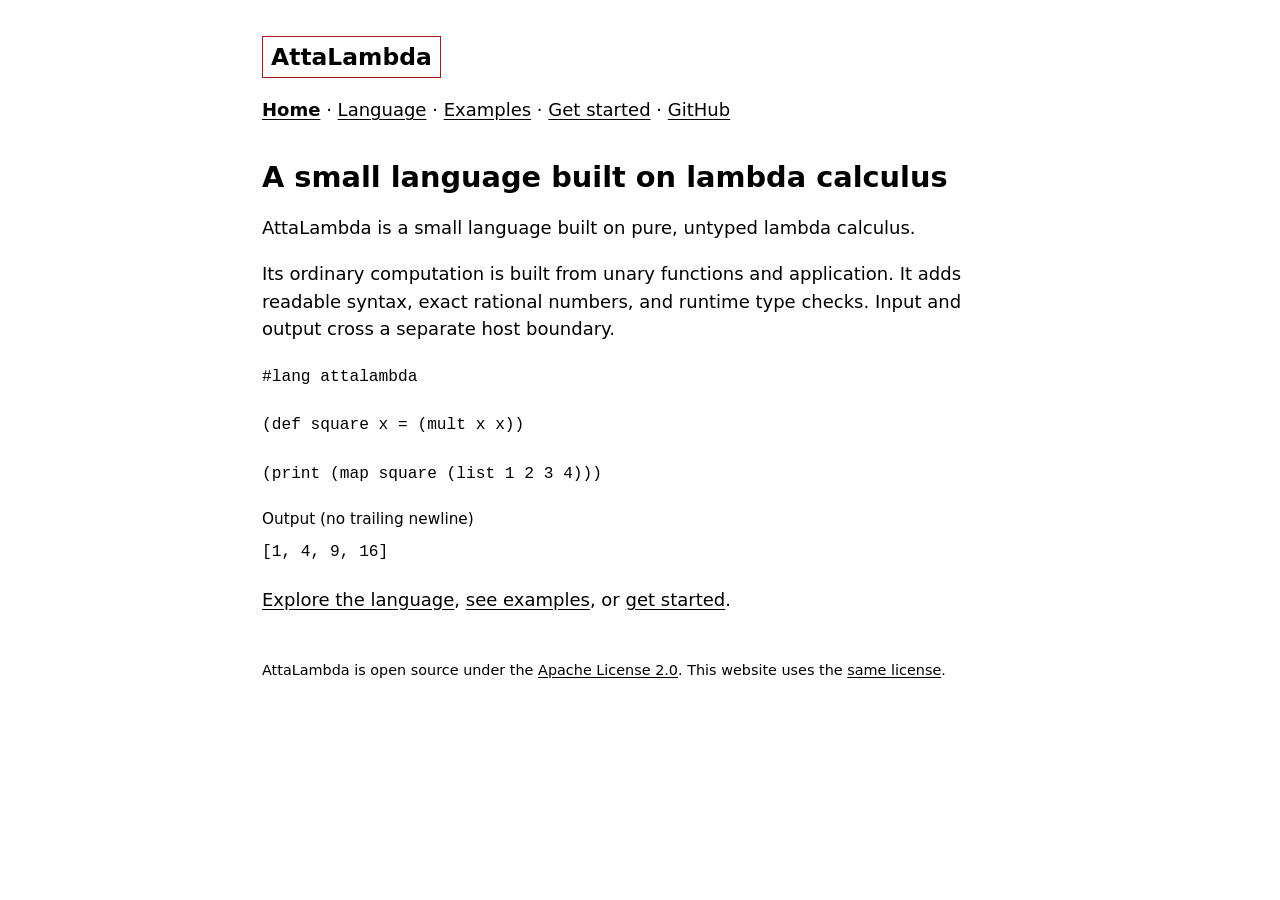
==== index.html @ 46263fec "Build the minimal AttaLambda website Add four handwritten HTML pages and one shared stylesheet, with" ====
<!doctype html>
<html lang="en">
<head>
  <meta charset="utf-8">
  <meta name="viewport" content="width=device-width, initial-scale=1">
  <meta name="description" content="AttaLambda is a small language built on pure, untyped lambda calculus, with readable syntax, exact rational numbers, and runtime type checks.">
  <title>AttaLambda — A small language built on lambda calculus</title>
  <link rel="stylesheet" href="style.css">
</head>
<body>
  <header>
    <a class="wordmark" href="index.html">AttaLambda</a>
    <nav aria-label="Main navigation">
      <a href="index.html" aria-current="page">Home</a> <span aria-hidden="true">·</span>
      <a href="language.html">Language</a> <span aria-hidden="true">·</span>
      <a href="examples.html">Examples</a> <span aria-hidden="true">·</span>
      <a href="get-started.html">Get started</a> <span aria-hidden="true">·</span>
      <a href="https://github.com/kserrec/attalambda">GitHub</a>
    </nav>
  </header>
  <main>
    <h1>A small language built on lambda calculus</h1>
    <p>AttaLambda is a small language built on pure, untyped lambda calculus.</p>
    <p>Its ordinary computation is built from unary functions and application.
      It adds readable syntax, exact rational numbers, and runtime type checks.
      Input and output cross a separate host boundary.</p>

    <pre tabindex="0" aria-label="A complete AttaLambda program"><code>#lang attalambda

(def square x = (mult x x))

(print (map square (list 1 2 3 4)))</code></pre>
    <p class="output-label">Output (no trailing newline)</p>
    <pre tabindex="0" aria-label="Program output"><code>[1, 4, 9, 16]</code></pre>

    <p><a href="language.html">Explore the language</a>,
      <a href="examples.html">see examples</a>, or
      <a href="get-started.html">get started</a>.</p>
  </main>
  <footer>
    <p>AttaLambda is open source under the
      <a href="https://github.com/kserrec/attalambda/blob/v0.7.0/LICENSE">Apache License 2.0</a>.
      This website uses the <a href="LICENSE">same license</a>.</p>
  </footer>
</body>
</html>
---- style.css ----
:root {
  font-family: system-ui, -apple-system, BlinkMacSystemFont, "Segoe UI", sans-serif;
  font-size: 18px;
  line-height: 1.55;
  color: #000;
  background: #fff;
  color-scheme: light;
}

* {
  box-sizing: border-box;
}

body {
  max-width: 44rem;
  margin: 0 auto;
  padding: 2rem 1rem;
  overflow-wrap: anywhere;
}

a,
a:visited {
  color: #000;
  text-decoration: underline;
  text-underline-offset: 0.15em;
}

a:focus-visible,
pre:focus-visible {
  outline: 2px solid #a71920;
  outline-offset: 4px;
}

.wordmark {
  display: inline-block;
  border: 1px solid #a71920;
  padding: 0.1rem 0.45rem;
  font-size: 1.3rem;
  font-weight: 650;
  text-decoration: none;
}

nav {
  margin-top: 1rem;
}

nav a {
  white-space: nowrap;
}

nav [aria-current="page"] {
  font-weight: 650;
}

main {
  margin-top: 2rem;
}

h1,
h2 {
  line-height: 1.25;
  font-weight: 650;
}

h1 {
  font-size: 1.6rem;
  margin: 0 0 1rem;
}

h2 {
  font-size: 1.15rem;
  margin: 2rem 0 0.75rem;
}

p,
ul {
  margin: 0 0 1rem;
}

ul {
  padding-left: 1.25rem;
}

li + li {
  margin-top: 0.5rem;
}

code {
  font-family: ui-monospace, "SFMono-Regular", Consolas, "Liberation Mono", monospace;
  font-size: 0.9em;
}

pre {
  max-width: 100%;
  overflow-x: auto;
  overflow-wrap: normal;
  margin: 1rem 0;
  padding: 0.2rem 0;
  line-height: 1.5;
}

pre code {
  display: block;
}

.output-label {
  margin-bottom: 0;
  font-size: 0.85rem;
}

.output-label + pre {
  margin-top: 0.25rem;
}

footer {
  margin-top: 2.5rem;
  font-size: 0.8rem;
}

footer p {
  margin-bottom: 0.5rem;
}
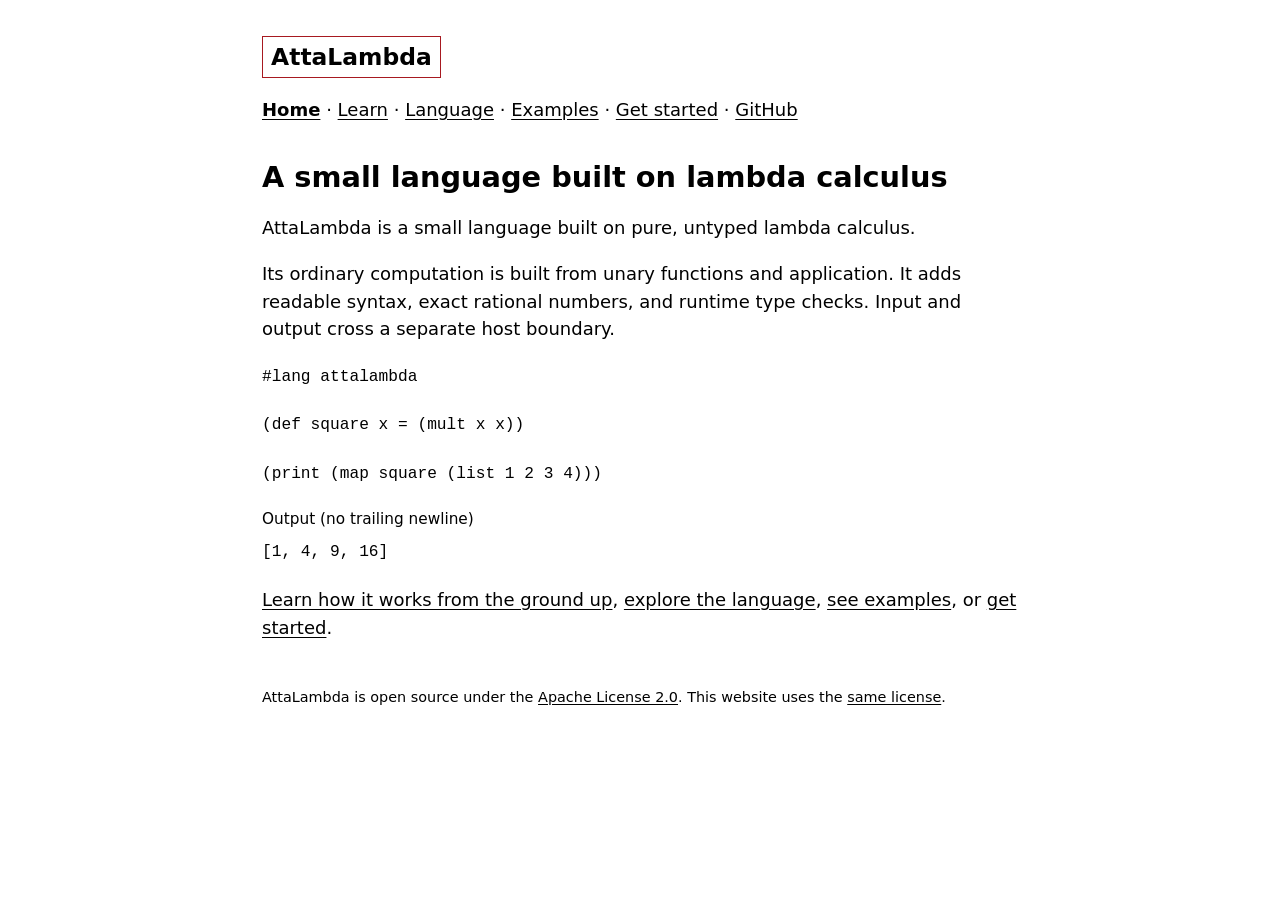
==== commit 7f0f12c4: "Teach AttaLambda from lambda calculus through runtime values Add the release-pinned Learn path, inte" ====
--- a/index.html
+++ b/index.html
@@ -12,6 +12,7 @@
     <a class="wordmark" href="index.html">AttaLambda</a>
     <nav aria-label="Main navigation">
       <a href="index.html" aria-current="page">Home</a> <span aria-hidden="true">·</span>
+      <a href="learn.html">Learn</a> <span aria-hidden="true">·</span>
       <a href="language.html">Language</a> <span aria-hidden="true">·</span>
       <a href="examples.html">Examples</a> <span aria-hidden="true">·</span>
       <a href="get-started.html">Get started</a> <span aria-hidden="true">·</span>
@@ -33,13 +34,14 @@
     <p class="output-label">Output (no trailing newline)</p>
     <pre tabindex="0" aria-label="Program output"><code>[1, 4, 9, 16]</code></pre>
 
-    <p><a href="language.html">Explore the language</a>,
+    <p><a href="learn.html">Learn how it works from the ground up</a>,
+      <a href="language.html">explore the language</a>,
       <a href="examples.html">see examples</a>, or
       <a href="get-started.html">get started</a>.</p>
   </main>
   <footer>
     <p>AttaLambda is open source under the
-      <a href="https://github.com/kserrec/attalambda/blob/v0.7.0/LICENSE">Apache License 2.0</a>.
+      <a href="https://github.com/kserrec/attalambda/blob/v0.8.0/LICENSE">Apache License 2.0</a>.
       This website uses the <a href="LICENSE">same license</a>.</p>
   </footer>
 </body>
--- a/style.css
+++ b/style.css
@@ -26,7 +26,8 @@
 }
 
 a:focus-visible,
-pre:focus-visible {
+pre:focus-visible,
+summary:focus-visible {
   outline: 2px solid #a71920;
   outline-offset: 4px;
 }
@@ -44,7 +45,7 @@
   margin-top: 1rem;
 }
 
-nav a {
+header nav a {
   white-space: nowrap;
 }
 
@@ -57,7 +58,8 @@
 }
 
 h1,
-h2 {
+h2,
+h3 {
   line-height: 1.25;
   font-weight: 650;
 }
@@ -72,17 +74,36 @@
   margin: 2rem 0 0.75rem;
 }
 
+h3 {
+  font-size: 1rem;
+  margin: 1.5rem 0 0.75rem;
+}
+
+[id] {
+  scroll-margin-top: 1rem;
+}
+
 p,
-ul {
+ul,
+ol {
   margin: 0 0 1rem;
 }
 
-ul {
+ul,
+ol {
   padding-left: 1.25rem;
 }
 
 li + li {
   margin-top: 0.5rem;
+}
+
+dt {
+  margin-top: 1rem;
+}
+
+dd {
+  margin: 0.25rem 0 1rem 1rem;
 }
 
 code {
@@ -103,13 +124,61 @@
   display: block;
 }
 
-.output-label {
+.output-label,
+.layer-label {
   margin-bottom: 0;
   font-size: 0.85rem;
 }
 
-.output-label + pre {
+.layer-label {
+  margin-top: 1rem;
+  text-transform: uppercase;
+  letter-spacing: 0.04em;
+  font-size: 0.75rem;
+}
+
+.output-label + pre,
+.layer-label + pre {
   margin-top: 0.25rem;
+}
+
+table {
+  width: 100%;
+  border-collapse: collapse;
+  margin: 1rem 0;
+}
+
+caption {
+  text-align: left;
+  font-size: 0.85rem;
+  margin-bottom: 0.5rem;
+}
+
+th,
+td {
+  text-align: left;
+  vertical-align: top;
+  border-bottom: 1px solid #ccc;
+  padding: 0.4rem 0.3rem;
+}
+
+details {
+  border-block: 1px solid #ccc;
+  padding: 0.75rem 0;
+  margin: 1.5rem 0;
+}
+
+summary {
+  cursor: pointer;
+}
+
+details[open] summary {
+  margin-bottom: 1rem;
+}
+
+.flow {
+  border-left: 1px solid #a71920;
+  padding-left: 1.75rem;
 }
 
 footer {
